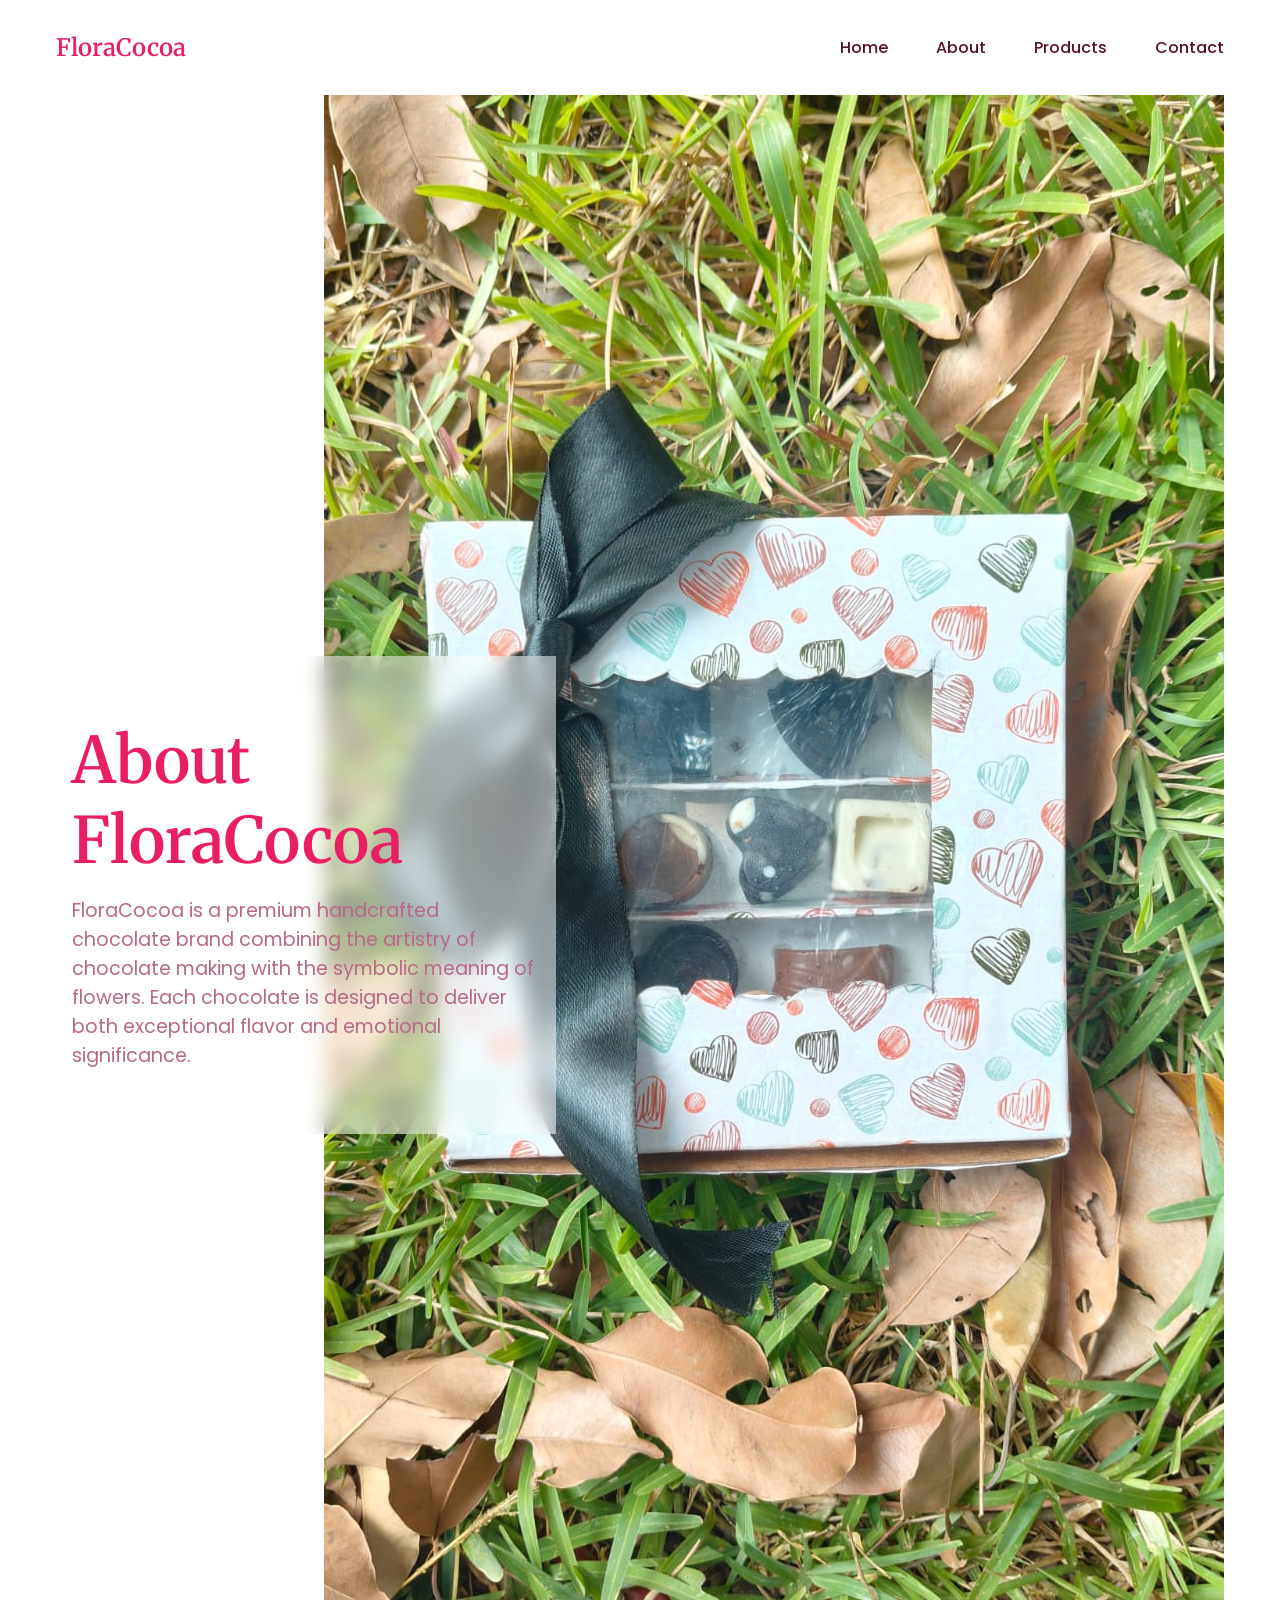
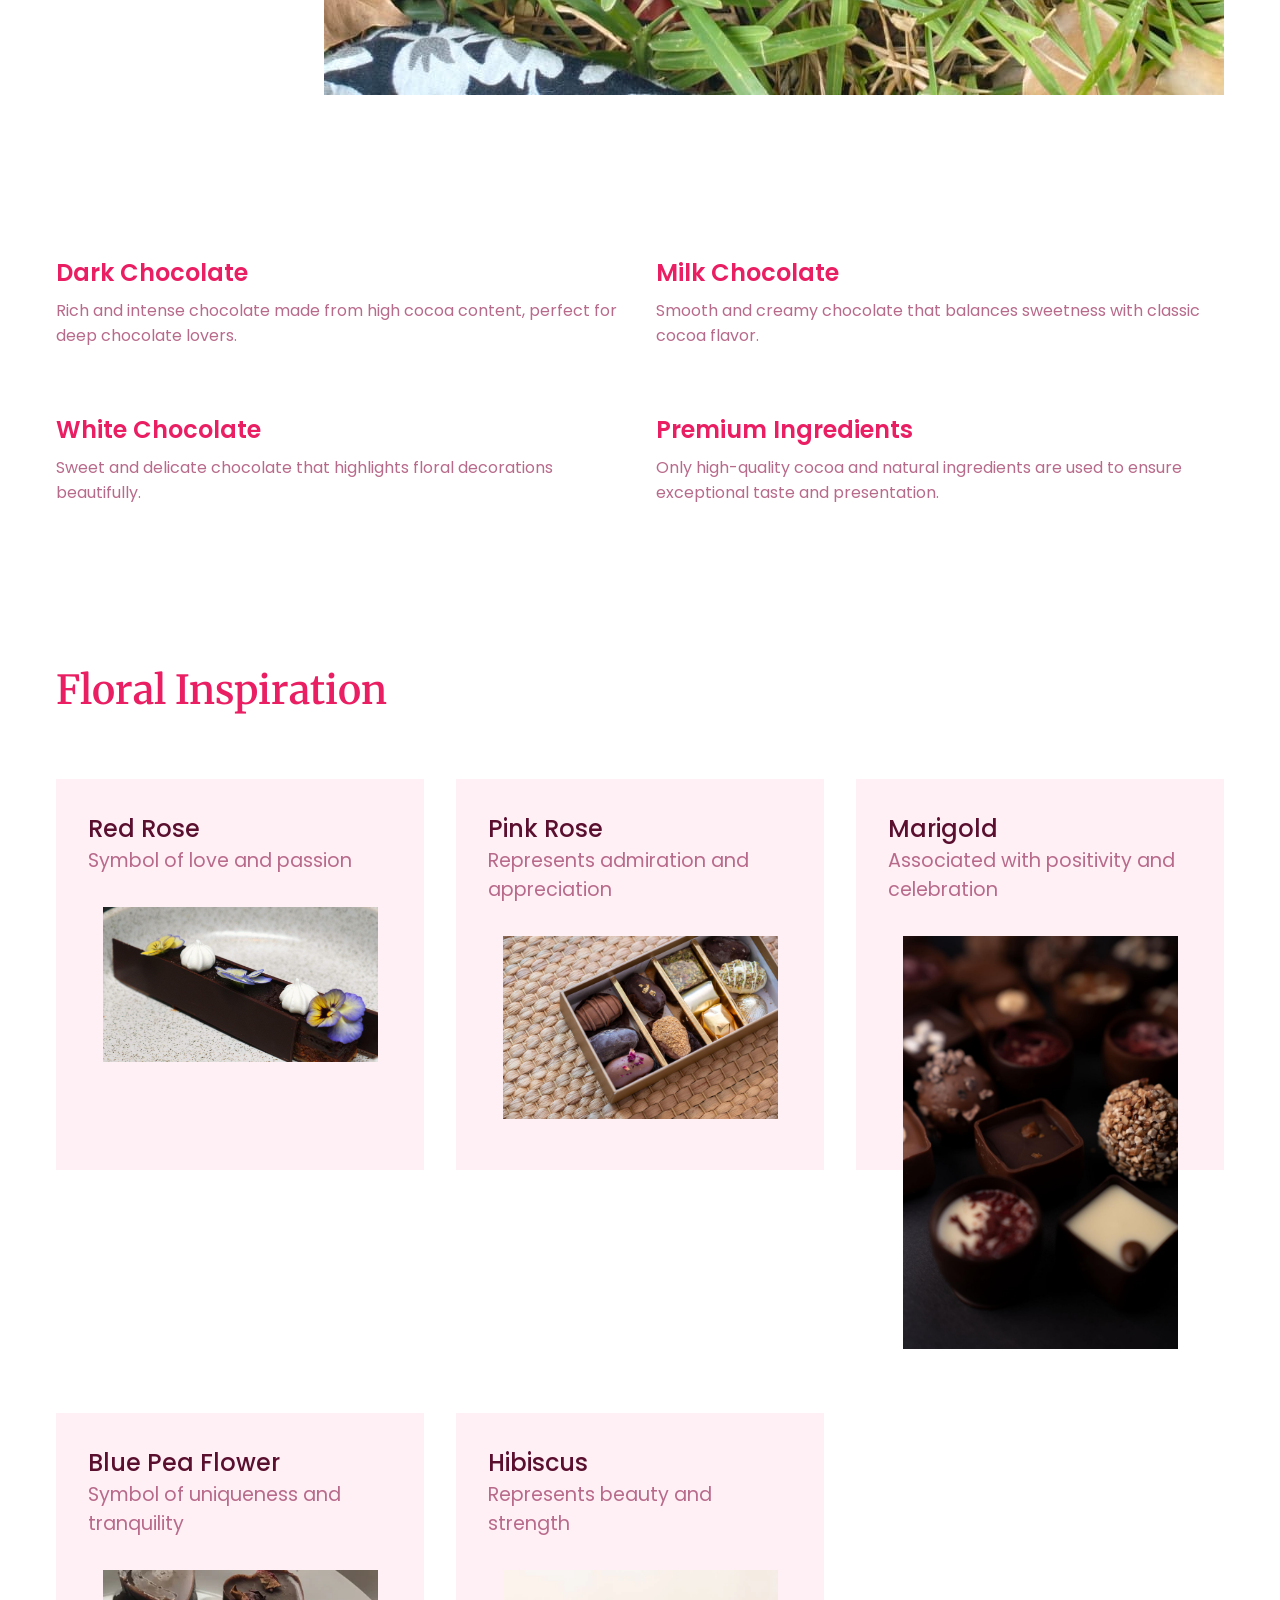
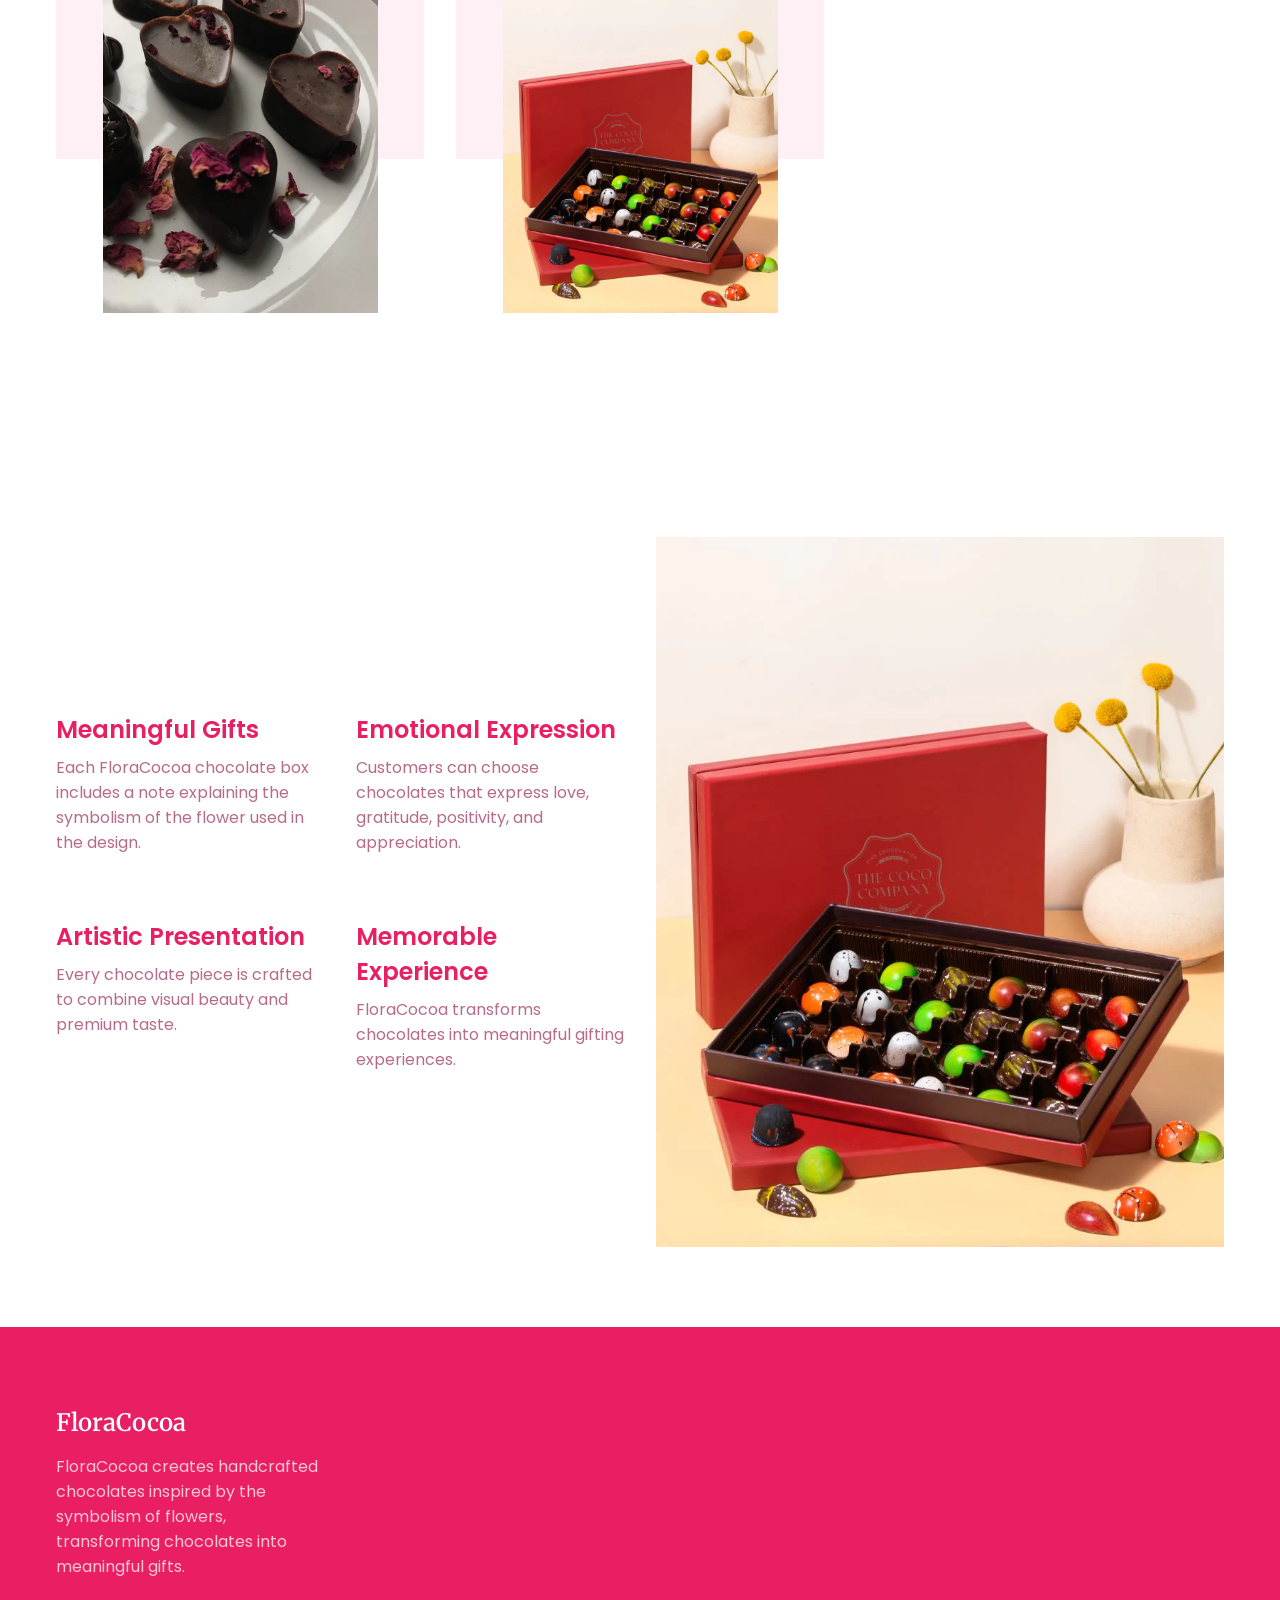
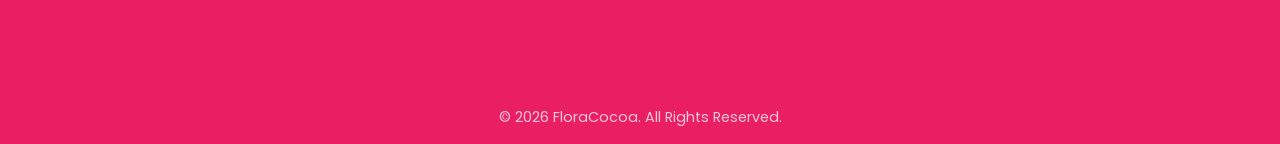
==== learn.html @ 93f529f4 "Initial commit - FloraCocoa website" ====
<!DOCTYPE html>
<html lang="en">

<head>
<meta charset="UTF-8">
<meta name="viewport" content="width=device-width, initial-scale=1.0">

<link rel="stylesheet" href="styles.css">

<title>Learn More | FloraCocoa</title>

</head>

<body>

<nav>

<div class="nav__header">
<div class="nav__logo">
<a href="index.html" class="logo">FloraCocoa</a>
</div>
</div>

<ul class="nav__links">
<li><a href="index.html">Home</a></li>
<li><a href="index.html#about">About</a></li>
<li><a href="index.html#product">Products</a></li>
<li><a href="index.html#contact">Contact</a></li>
</ul>

</nav>



<!-- HERO -->

<section class="section__container header__container" >

<div class="header__image">
<img src="assets/about.png ">
</div>

<div class="header__content">
<div>
<h1>About FloraCocoa</h1>
<p>

FloraCocoa is a premium handcrafted chocolate brand combining
the artistry of chocolate making with the symbolic meaning of flowers.
Each chocolate is designed to deliver both exceptional flavor and
emotional significance.

</p>
</div>
</div>

</section>



<!-- CHOCOLATE CONCEPT -->

<section class="section__container about__container">

<div class="about__image">

</div>

<div class="about__grid">

<div class="about__card">
<h4>Dark Chocolate</h4>
<p>
Rich and intense chocolate made from high cocoa content,
perfect for deep chocolate lovers.
</p>
</div>

<div class="about__card">
<h4>Milk Chocolate</h4>
<p>
Smooth and creamy chocolate that balances sweetness
with classic cocoa flavor.
</p>
</div>

<div class="about__card">
<h4>White Chocolate</h4>
<p>
Sweet and delicate chocolate that highlights floral
decorations beautifully.
</p>
</div>

<div class="about__card">
<h4>Premium Ingredients</h4>
<p>
Only high-quality cocoa and natural ingredients are used
to ensure exceptional taste and presentation.
</p>
</div>

</div>

</section>



<!-- FLORAL INSPIRATION -->

<section class="section__container product__container">

<h2 class="section__header">Floral Inspiration</h2>

<div class="product__grid">

<div class="product__card">
<h4>Red Rose</h4>
<p>Symbol of love and passion</p>
<img src="assets/chocolate3.jpg">
</div>

<div class="product__card">
<h4>Pink Rose</h4>
<p>Represents admiration and appreciation</p>
<img src="assets/chocolate1.jpg">
</div>

<div class="product__card">
<h4>Marigold</h4>
<p>Associated with positivity and celebration</p>
<img src="assets/chocolate5.jpg">
</div>

<div class="product__card">
<h4>Blue Pea Flower</h4>
<p>Symbol of uniqueness and tranquility</p>
<img src="assets/chocolate6.jpg">
</div>

<div class="product__card">
<h4>Hibiscus</h4>
<p>Represents beauty and strength</p>
<img src="assets/chocolate2.jpg">
</div>

</div>

</section>



<!-- MEANINGFUL GIFTING -->

<section class="section__container about__container">

<div class="about__content">

<div class="about__image">
<img src="assets/chocolate2.jpg">
</div>

<div class="about__grid">

<div class="about__card">
<h4>Meaningful Gifts</h4>
<p>
Each FloraCocoa chocolate box includes a note explaining
the symbolism of the flower used in the design.
</p>
</div>

<div class="about__card">
<h4>Emotional Expression</h4>
<p>
Customers can choose chocolates that express
love, gratitude, positivity, and appreciation.
</p>
</div>

<div class="about__card">
<h4>Artistic Presentation</h4>
<p>
Every chocolate piece is crafted to combine
visual beauty and premium taste.
</p>
</div>

<div class="about__card">
<h4>Memorable Experience</h4>
<p>
FloraCocoa transforms chocolates into
meaningful gifting experiences.
</p>
</div>

</div>

</div>

</section>



<!-- FOOTER -->

<footer class="footer">

<div class="section__container footer__container">

<div class="footer__col">

<div class="footer__logo">
<a href="#" class="logo">FloraCocoa</a>
</div>

<p>
FloraCocoa creates handcrafted chocolates inspired by the symbolism
of flowers, transforming chocolates into meaningful gifts.
</p>

</div>

</div>

<div class="footer__bar">
© 2026 FloraCocoa. All Rights Reserved.
</div>

</footer>


</body>
</html>
---- styles.css ----
@import url("https://fonts.googleapis.com/css2?family=Merriweather:ital,wght@0,300;0,400;0,700;0,900;1,300;1,400;1,700;1,900&family=Poppins:ital,wght@0,100;0,200;0,300;0,400;0,500;0,600;0,700;0,800;0,900;1,100;1,200;1,300;1,400;1,500;1,600;1,700;1,800;1,900&display=swap");

:root {
  --primary-color: #e91e63;
  --text-dark: #5a0f2e;
  --text-light: #b86a8a;
  --extra-light: #fff0f6;
  --white: #ffffff;
  --max-width: 1200px;
  --header-font: "Merriweather", serif;
}

* {
  padding: 0;
  margin: 0;
  box-sizing: border-box;
}

.section__container {
  max-width: var(--max-width);
  margin: auto;
  padding: 5rem 1rem;
}

.section__header {
  margin-bottom: 1rem;
  font-size: 2.5rem;
  font-weight: 600;
  font-family: var(--header-font);
  color: var(--primary-color);
}

.section__description {
  font-size: 1.1rem;
  color: var(--text-light);
}

.logo {
  font-size: 1.5rem;
  font-weight: 600;
  font-family: var(--header-font);
}

img {
  display: flex;
  width: 100%;
}

a {
  text-decoration: none;
  transition: 0.3s;
}

ul {
  list-style: none;
}

html,
body {
  scroll-behavior: smooth;
}

body {
  font-family: "Poppins", sans-serif;
}

nav {
  position: fixed;
  isolation: isolate;
  width: 100%;
  max-width: var(--max-width);
  margin-inline: auto;
  z-index: 9;
}

.nav__header {
  padding: 1rem;
  width: 100%;
  display: flex;
  align-items: center;
  justify-content: space-between;
  background-color: var(--primary-color);
}

.nav__logo .logo {
  color: var(--white);
}

.nav__menu__btn {
  font-size: 1.5rem;
  color: var(--white);
  cursor: pointer;
}

.nav__links {
  position: absolute;
  top: 65px;
  left: 0;
  width: 100%;
  padding: 2rem;
  display: flex;
  align-items: center;
  justify-content: center;
  flex-direction: column;
  gap: 2rem;
  background-color: var(--primary-color);
  transition: 0.5s;
  z-index: -1;
  transform: translateY(-100%);
}

.nav__links.open {
  transform: translateY(0);
}

.nav__links a {
  font-weight: 500;
  color: var(--white);
}

.nav__search {
  display: none;
}

.header__container {
  display: grid;
  overflow: hidden;
}

.header__image {
  grid-area: 1/1/2/2;
}

.header__image img {
  max-width: 900px;
  margin-left: auto;
}

.header__content {
  grid-area: 1/1/2/2;
  display: flex;
  align-items: center;
}

.header__content > div {
  max-width: 500px;
  padding: 4rem 1rem;
  background-color: rgba(255, 255, 255, 0.5);
  backdrop-filter: blur(10px);
}

.header__content h1 {
  margin-bottom: 1rem;
  font-size: 4rem;
  font-weight: 600;
  font-family: var(--header-font);
  color: var(--primary-color);
}

.header__content p {
  font-size: 1.2rem;
  color: var(--text-light);
}

.deals__container {
  display: grid;
  gap: 2rem;
}

.deals__card span {
  display: inline-block;
  margin-bottom: 0.5rem;
  font-size: 2rem;
}

.deals__card h4 {
  margin-bottom: 0.5rem;
  font-size: 1.2rem;
  font-weight: 600;
  color: var(--text-dark);
}

.deals__card p {
  color: var(--text-light);
}

.about__header {
  display: flex;
  flex-direction: column;
  gap: 2rem;
}

.about__header .section__description {
  max-width: 600px;
}

.about__btn {
  width: fit-content;
  padding: 0.75rem 1.5rem;
  outline: none;
  border: none;
  font-size: 1rem;
  color: var(--white);
  white-space: nowrap;
  background-color: var(--primary-color);
  border-radius: 5px;
  transition: 0.3s;
  cursor: pointer;
}

.about__content {
  margin-top: 2rem;
  display: grid;
  gap: 2rem;
}

.about__grid {
  display: grid;
  gap: 2rem;
}

.about__image {
  overflow: hidden;
}

.about__card h3 {
  margin-bottom: 0.5rem;
  font-size: 2.5rem;
  font-weight: 600;
  color: var(--primary-color);
}

.about__card h4 {
  margin-bottom: 0.5rem;
  font-size: 1.5rem;
  font-weight: 600;
  color: var(--primary-color);
}

.about__card p {
  color: var(--text-light);
}

.product__grid {
  margin-top: 4rem;
  display: grid;
  gap: 2rem;
}

.product__card {
  position: relative;
  isolation: isolate;
  padding: 2rem;
}

.product__card::before {
  position: absolute;
  content: "";
  top: 0;
  left: 0;
  width: 100%;
  height: 65%;
  background-color: var(--extra-light);
  z-index: -1;
  transition: 0.3s;
}

.product__card:hover::before {
  height: 100%;
}

.product__card h4 {
  font-size: 1.5rem;
  font-weight: 500;
  color: var(--text-dark);
}

.product__card p {
  margin-bottom: 2rem;
  font-size: 1.2rem;
  color: var(--text-light);
}

.product__card img {
  max-width: 275px;
  margin-inline: auto;
}

.client__content {
  padding: 4rem 1rem;
  background-color: var(--extra-light);
  border-radius: 1rem;
}

.client__content :is(.section__header, .section__description) {
  max-width: 550px;
  margin-inline: auto;
  text-align: center;
}

.client__content .section__header {
  font-size: 3.25rem;
}

.swiper {
  margin-top: 4rem;
  width: 100%;
}

.client__card {
  display: grid;
  gap: 2rem;
  max-width: 750px;
  margin-inline: auto;
  text-align: center;
}

.client__card img {
  max-width: 250px;
  margin-inline: auto;
}

.client__card p {
  margin-bottom: 2rem;
  font-size: 1.2rem;
  color: var(--text-light);
  font-style: italic;
}

.client__card h4 {
  font-size: 1.5rem;
  font-weight: 500;
  color: var(--text-dark);
}

.client__card h5 {
  font-size: 1rem;
  font-weight: 500;
  color: var(--text-light);
}

.footer {
  background-color: var(--primary-color);
}

.footer__container {
  display: grid;
  gap: 4rem 2rem;
}

.footer__logo {
  margin-bottom: 1rem;
}

.footer__logo .logo {
  color: var(--white);
}

.footer__col p {
  margin-bottom: 2rem;
  color: var(--extra-light);
  opacity: 0.8;
}

.footer__socials {
  display: flex;
  align-items: center;
  gap: 1rem;
}

.footer__socials a {
  font-size: 1.5rem;
  color: var(--white);
}

.footer__socials a:hover {
  opacity: 0.5;
}

.footer__col h4 {
  margin-bottom: 1rem;
  font-size: 1.2rem;
  font-weight: 400;
  color: var(--white);
}

.footer__links {
  display: grid;
  gap: 1rem;
}

.footer__links a {
  color: var(--extra-light);
  opacity: 0.8;
}

.footer__links a:hover {
  opacity: 1;
}

.footer__bar {
  padding: 1rem;
  font-size: 0.9rem;
  color: var(--extra-light);
  opacity: 0.8;
  text-align: center;
}

@media (width > 540px) {
  .deals__container {
    grid-template-columns: repeat(2, 1fr);
  }

  .about__grid {
    grid-template-columns: repeat(2, 1fr);
  }

  .product__grid {
    grid-template-columns: repeat(2, 1fr);
  }

  .footer__container {
    grid-template-columns: repeat(2, 1fr);
  }
}

@media (width > 768px) {
  nav {
    position: static;
    padding: 2rem 1rem;
    display: flex;
    align-items: center;
    justify-content: space-between;
    gap: 2rem;
  }

  .nav__header {
    flex: 1;
    padding: 0;
    background-color: transparent;
  }

  .nav__menu__btn {
    display: none;
  }

  .nav__logo .logo {
    color: var(--primary-color);
  }

  .nav__links {
    position: static;
    padding: 0;
    width: fit-content;
    flex-direction: row;
    gap: 3rem;
    background-color: transparent;
    transform: none;
  }

  .nav__links a {
    color: var(--text-dark);
  }

  .nav__links a:hover {
    color: var(--primary-color);
  }

  .nav__search {
    flex: 1;
    display: flex;
    align-items: center;
    justify-content: flex-end;
    gap: 1rem;
  }

  .nav__search input {
    padding-block: 5px;
    outline: none;
    border: none;
    width: 0;
    font-size: 1rem;
    color: var(--text-dark);
    border-bottom: 1px solid var(--text-light);
    transition: 0.3s;
  }

  .nav__search.open input {
    width: 100%;
    max-width: 15rem;
  }

  .nav__search span {
    font-size: 1.5rem;
    font-weight: 500;
    color: var(--text-dark);
    cursor: pointer;
  }

  .header__container {
    padding-top: 0;
  }

  .deals__container {
    grid-template-columns: repeat(3, 1fr);
  }

  .deals__card:nth-child(1) {
    grid-column: 1/4;
  }

  .about__header {
    flex-direction: row;
    align-items: center;
    justify-content: space-between;
  }

  .about__content {
    grid-template-columns: repeat(2, 1fr);
    align-items: center;
  }

  .about__image {
    grid-area: 1/2/2/3;
  }

  .product__grid {
    grid-template-columns: repeat(3, 1fr);
  }

  .client__card {
    grid-template-columns: repeat(2, 1fr);
    align-items: center;
    text-align: left;
  }

  .footer__container {
    grid-template-columns: repeat(4, 1fr);
  }
}

@media (width > 1024px) {
  .deals__container {
    grid-template-columns: repeat(4, 1fr);
  }

  .deals__card:nth-child(1) {
    grid-column: unset;
  }

  .about__grid {
    gap: 4rem 2rem;
  }
}
.buy-btn{
position:absolute;
top:8px;
right:8px;
display:inline-block;
padding:3px 8px;
background:#e91e63;
color:white;
text-decoration:none;
border-radius:5px;
font-size:18px;
font-weight:400;
  transition:0.3s;
}

.buy-btn:hover{
  transform:scale(1.2);
}
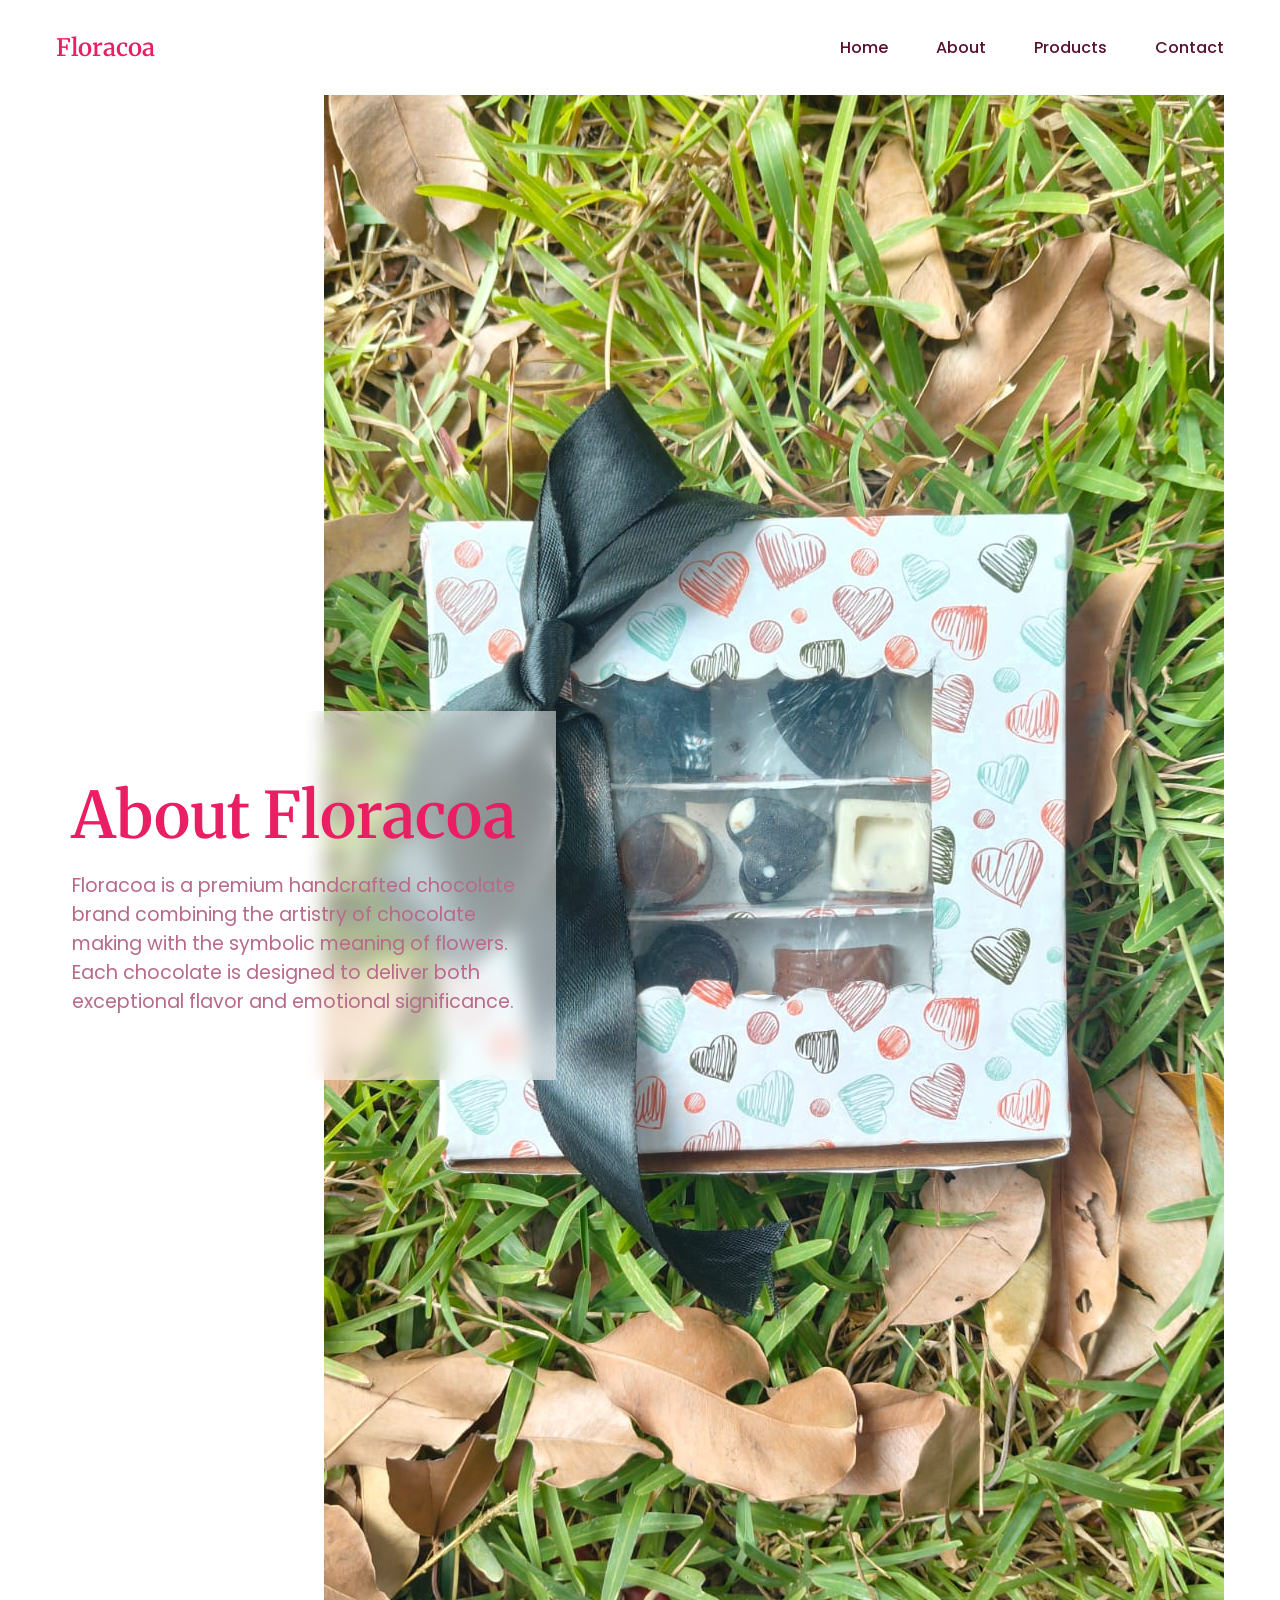
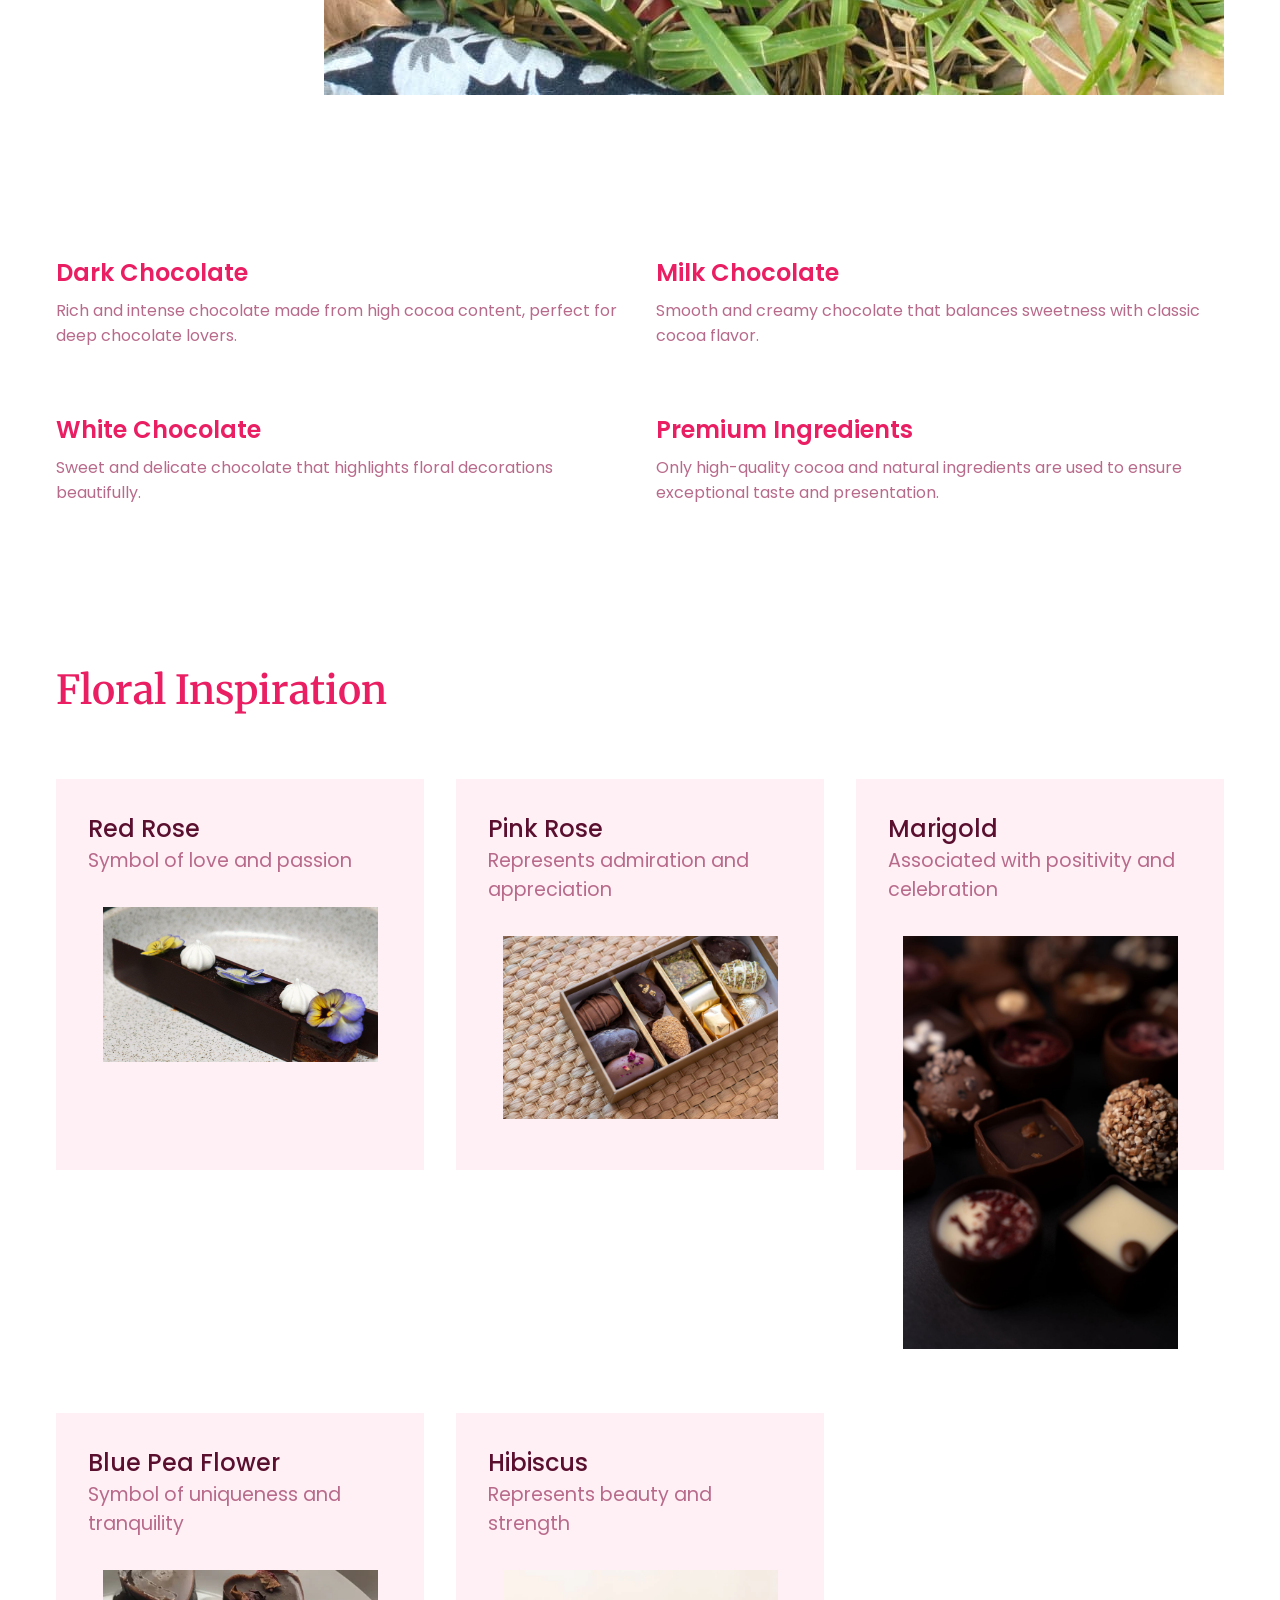
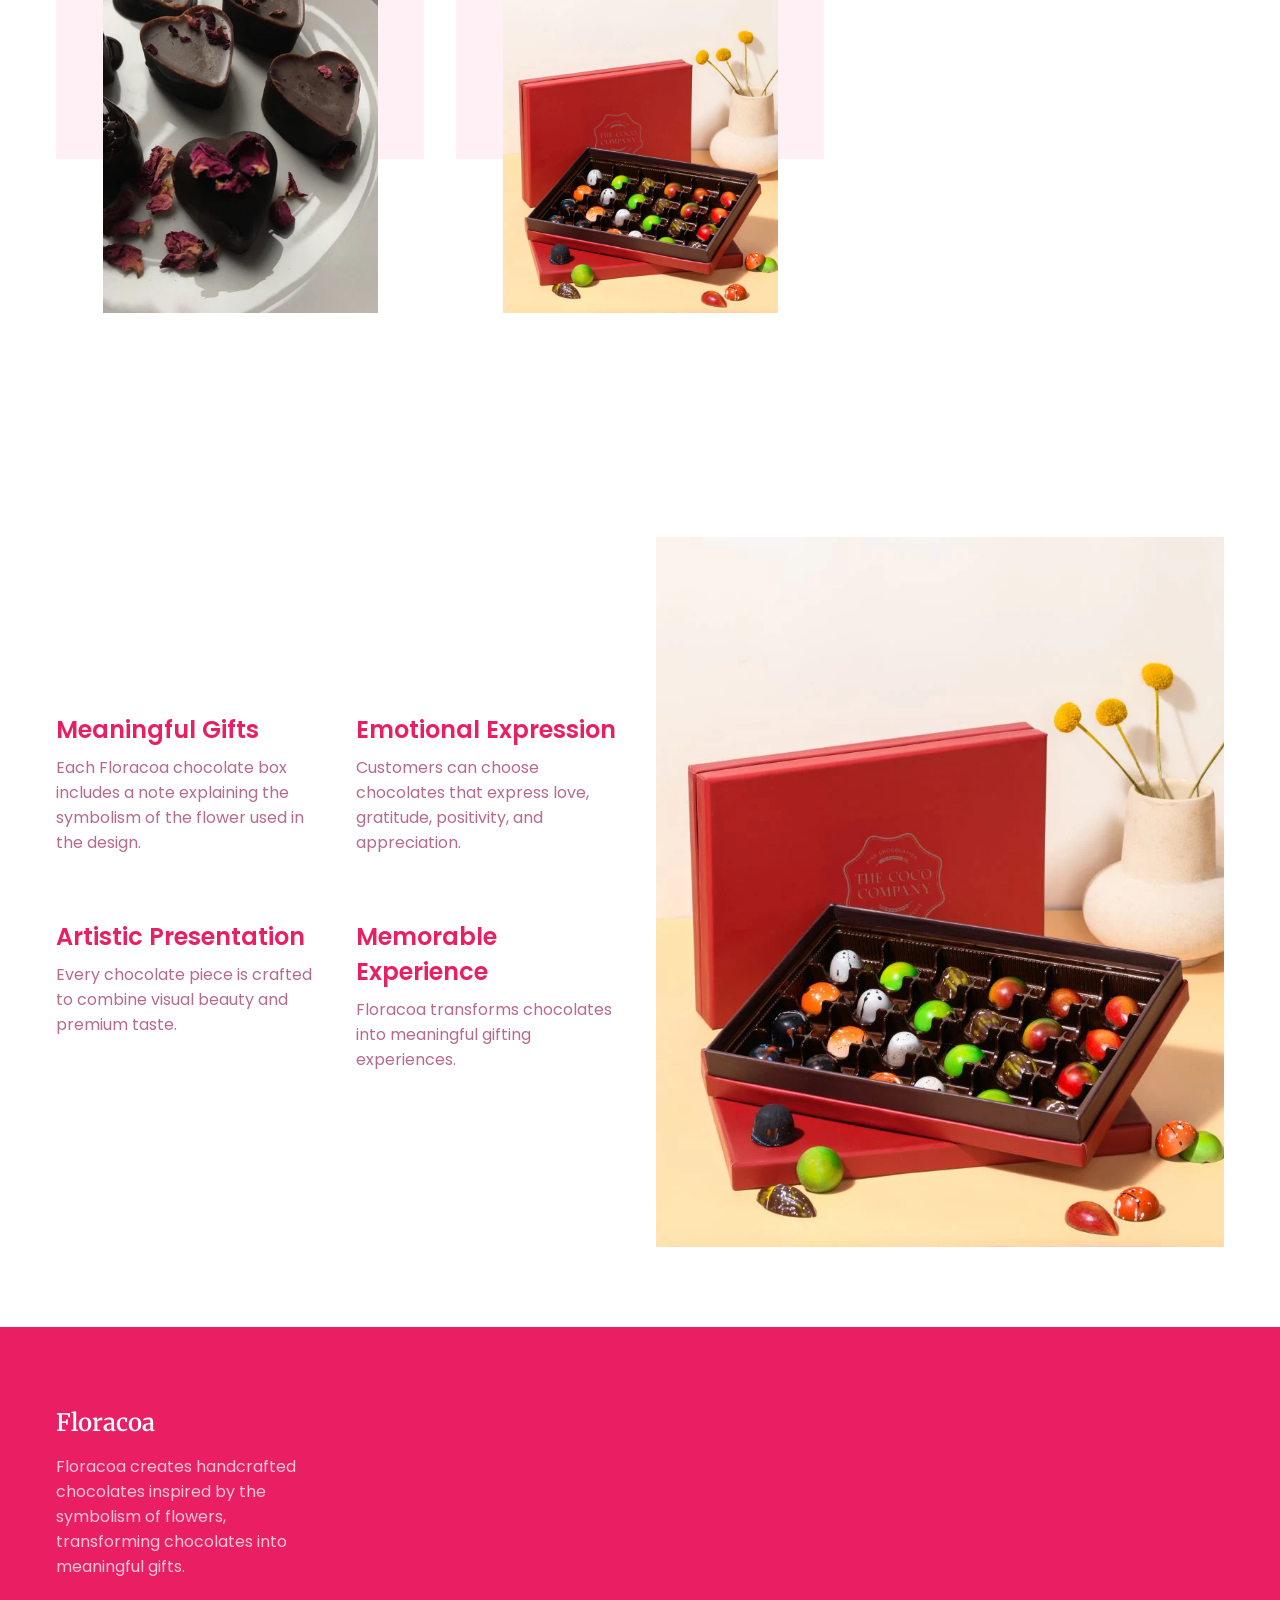
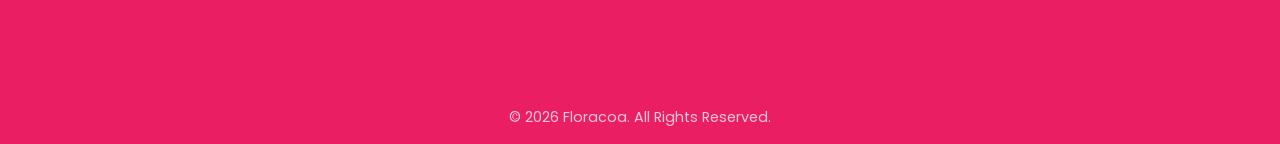
==== commit 16fc9432: "Rename FloraCocoa to Floracoa in learn.html" ====
--- a/learn.html
+++ b/learn.html
@@ -7,7 +7,7 @@
 
 <link rel="stylesheet" href="styles.css">
 
-<title>Learn More | FloraCocoa</title>
+<title>Learn More | Floracoa</title>
 
 </head>
 
@@ -17,7 +17,7 @@
 
 <div class="nav__header">
 <div class="nav__logo">
-<a href="index.html" class="logo">FloraCocoa</a>
+<a href="index.html" class="logo">Floracoa</a>
 </div>
 </div>
 
@@ -42,10 +42,10 @@
 
 <div class="header__content">
 <div>
-<h1>About FloraCocoa</h1>
-<p>
-
-FloraCocoa is a premium handcrafted chocolate brand combining
+<h1>About Floracoa</h1>
+<p>
+
+Floracoa is a premium handcrafted chocolate brand combining
 the artistry of chocolate making with the symbolic meaning of flowers.
 Each chocolate is designed to deliver both exceptional flavor and
 emotional significance.
@@ -141,7 +141,7 @@
 <div class="product__card">
 <h4>Hibiscus</h4>
 <p>Represents beauty and strength</p>
-<img src="assets/chocolate2.jpg">
+<img src="assets/chocolate2(1).jpg">
 </div>
 
 </div>
@@ -157,7 +157,7 @@
 <div class="about__content">
 
 <div class="about__image">
-<img src="assets/chocolate2.jpg">
+<img src="assets/chocolate2(1).jpg">
 </div>
 
 <div class="about__grid">
@@ -165,7 +165,7 @@
 <div class="about__card">
 <h4>Meaningful Gifts</h4>
 <p>
-Each FloraCocoa chocolate box includes a note explaining
+Each Floracoa chocolate box includes a note explaining
 the symbolism of the flower used in the design.
 </p>
 </div>
@@ -189,7 +189,7 @@
 <div class="about__card">
 <h4>Memorable Experience</h4>
 <p>
-FloraCocoa transforms chocolates into
+Floracoa transforms chocolates into
 meaningful gifting experiences.
 </p>
 </div>
@@ -211,11 +211,11 @@
 <div class="footer__col">
 
 <div class="footer__logo">
-<a href="#" class="logo">FloraCocoa</a>
-</div>
-
-<p>
-FloraCocoa creates handcrafted chocolates inspired by the symbolism
+<a href="#" class="logo">Floracoa</a>
+</div>
+
+<p>
+Floracoa creates handcrafted chocolates inspired by the symbolism
 of flowers, transforming chocolates into meaningful gifts.
 </p>
 
@@ -224,11 +224,11 @@
 </div>
 
 <div class="footer__bar">
-© 2026 FloraCocoa. All Rights Reserved.
+© 2026 Floracoa. All Rights Reserved.
 </div>
 
 </footer>
 
 
 </body>
-</html>+</html>
